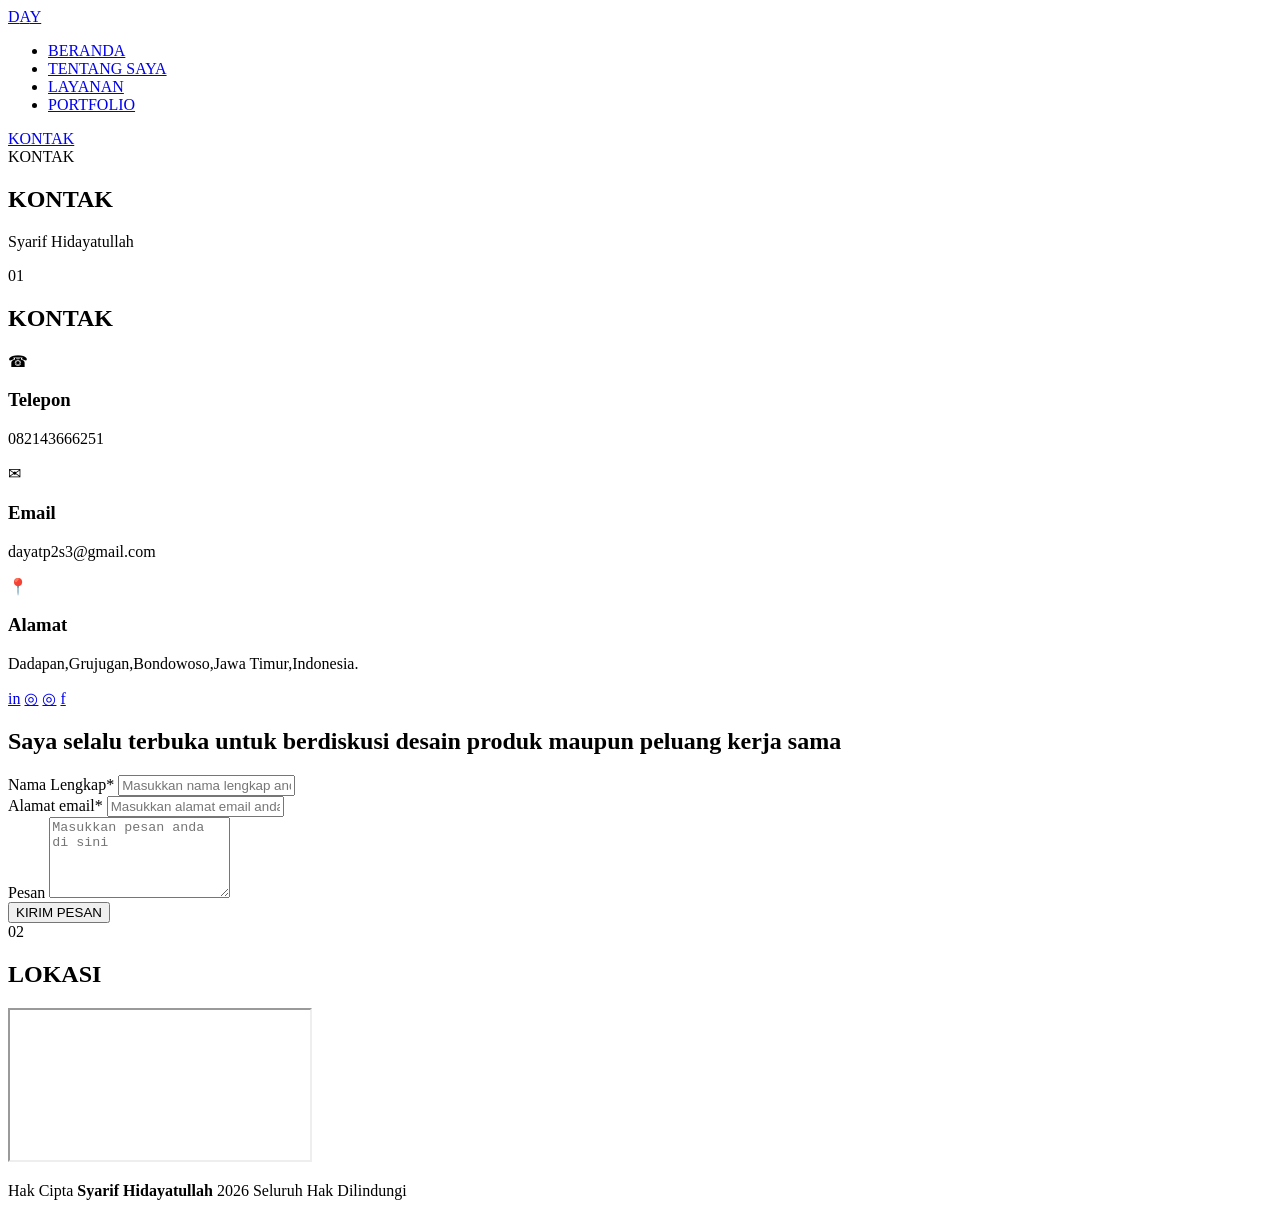
==== index.html @ 2623b0f2 "Add files via upload" ====
<!DOCTYPE html>
<html lang="id">
<head>
    <meta charset="UTF-8">
    <meta name="viewport" content="width=device-width, initial-scale=1.0">

    <title>KontakPortofolio Syarif Hidayatullah</title>


    <link rel="stylesheet" href="nusa.css">

    <link href="https://fonts.googleapis.com/css2?family=Barlow+Condensed:ital,wght@0,100;0,200;0,300;0,400;0,500;0,600;0,700;0,800;0,900;1,100;1,200;1,300;1,400;1,500;1,600;1,700;1,800;1,900&display=swap" rel="stylesheet">
</head>

<body>
    <header class="header">
        <div class="container navbar">

            <a href="#" class="logo">D<span>A</span>Y</a>

            <nav>
                <ul class="nav-menu">
                    <li><a href="#">BERANDA</a></li>
                    <li><a href="#">TENTANG SAYA</a></li>
                    <li><a href="#">LAYANAN</a></li>
                    <li><a href="#" class="active">PORTFOLIO</a></li>
                </ul>
            </nav>

            <a href="#contact" class="contact-btn">KONTAK</a>

        </div>
    </header>
    <section class="hero">

        <div class="hero-bg-text">KONTAK</div>

        <div class="hero-content">
            <h1>KONTAK</h1>

            <p>
                <span>Syarif Hidayatullah</span>
            </p>
        </div>

    </section>


    <main>

        <section class="contact-section container" id="contact">

            <div class="contact-left">

                <div class="section-title">
                    <span class="number">01</span>
                    <h2>KONTAK</h2>
                </div>



                <div class="contact-info">

                    <div class="info-item">
                        <div class="info-icon">☎</div>
                        <div>
                            <h3>Telepon</h3>
                            <p>082143666251</p>
                        </div>
                    </div>

                    <div class="info-item">
                        <div class="info-icon">✉</div>
                        <div>
                            <h3>Email</h3>
                            <p>dayatp2s3@gmail.com</p>
                        </div>
                    </div>

                    <div class="info-item">
                        <div class="info-icon">📍</div>
                        <div>
                            <h3>Alamat</h3>
                            <p>Dadapan,Grujugan,Bondowoso,Jawa Timur,Indonesia.</p>
                        </div>
                    </div>

                </div>


                <div class="social-media">

                    <a href="#" aria-label="LinkedIn">in</a>
                    <a href="#" aria-label="Dribbble">◎</a>
                    <a href="#" aria-label="Instagram">◎</a>
                    <a href="#" aria-label="Facebook">f</a>

                </div>

            </div>


            <div class="contact-right">

                <h2>
                    Saya selalu terbuka untuk berdiskusi
                    <span>desain produk</span>
                    maupun peluang kerja sama
                </h2>

                <form action="#" method="post">

                    <div class="input-group">

                        <div class="input-box">
                            <label for="name">Nama Lengkap*</label>
                            <input
                                type="text"
                                id="name"
                                placeholder="Masukkan nama lengkap anda"
                                required
                            >
                        </div>

                        <div class="input-box">
                            <label for="email">Alamat email*</label>
                            <input
                                type="email"
                                id="email"
                                placeholder="Masukkan alamat email anda"
                                required
                            >
                        </div>

                    </div>

                    <div class="message-box">
                        <label for="message">Pesan</label>

                        <textarea
                            id="message"
                            placeholder="Masukkan pesan anda di sini"
                            rows="5"
                        ></textarea>
                    </div>

                    <button type="submit" class="send-btn">
                        KIRIM PESAN
                    </button>

                </form>

            </div>

        </section>


        <section class="location-section container">

            <div class="section-title">
                <span class="number">02</span>
                <h2>LOKASI</h2>
            </div>

            <div class="map-container">

                <iframe
                    src="https://www.google.com/maps?q=Dadapan,Grujugan,Bondowoso,Jawa+Timur,Indonesia&output=embed"
                    loading="lazy"
                    title="Lokasi Syarif Hidayatullah">
                </iframe>

            </div>

        </section>

    </main>


    <footer class="footer">

        <p>
           Hak Cipta  <strong>Syarif Hidayatullah</strong> 2026
           Seluruh Hak Dilindungi
        </p>

    </footer>

</body>
</html>
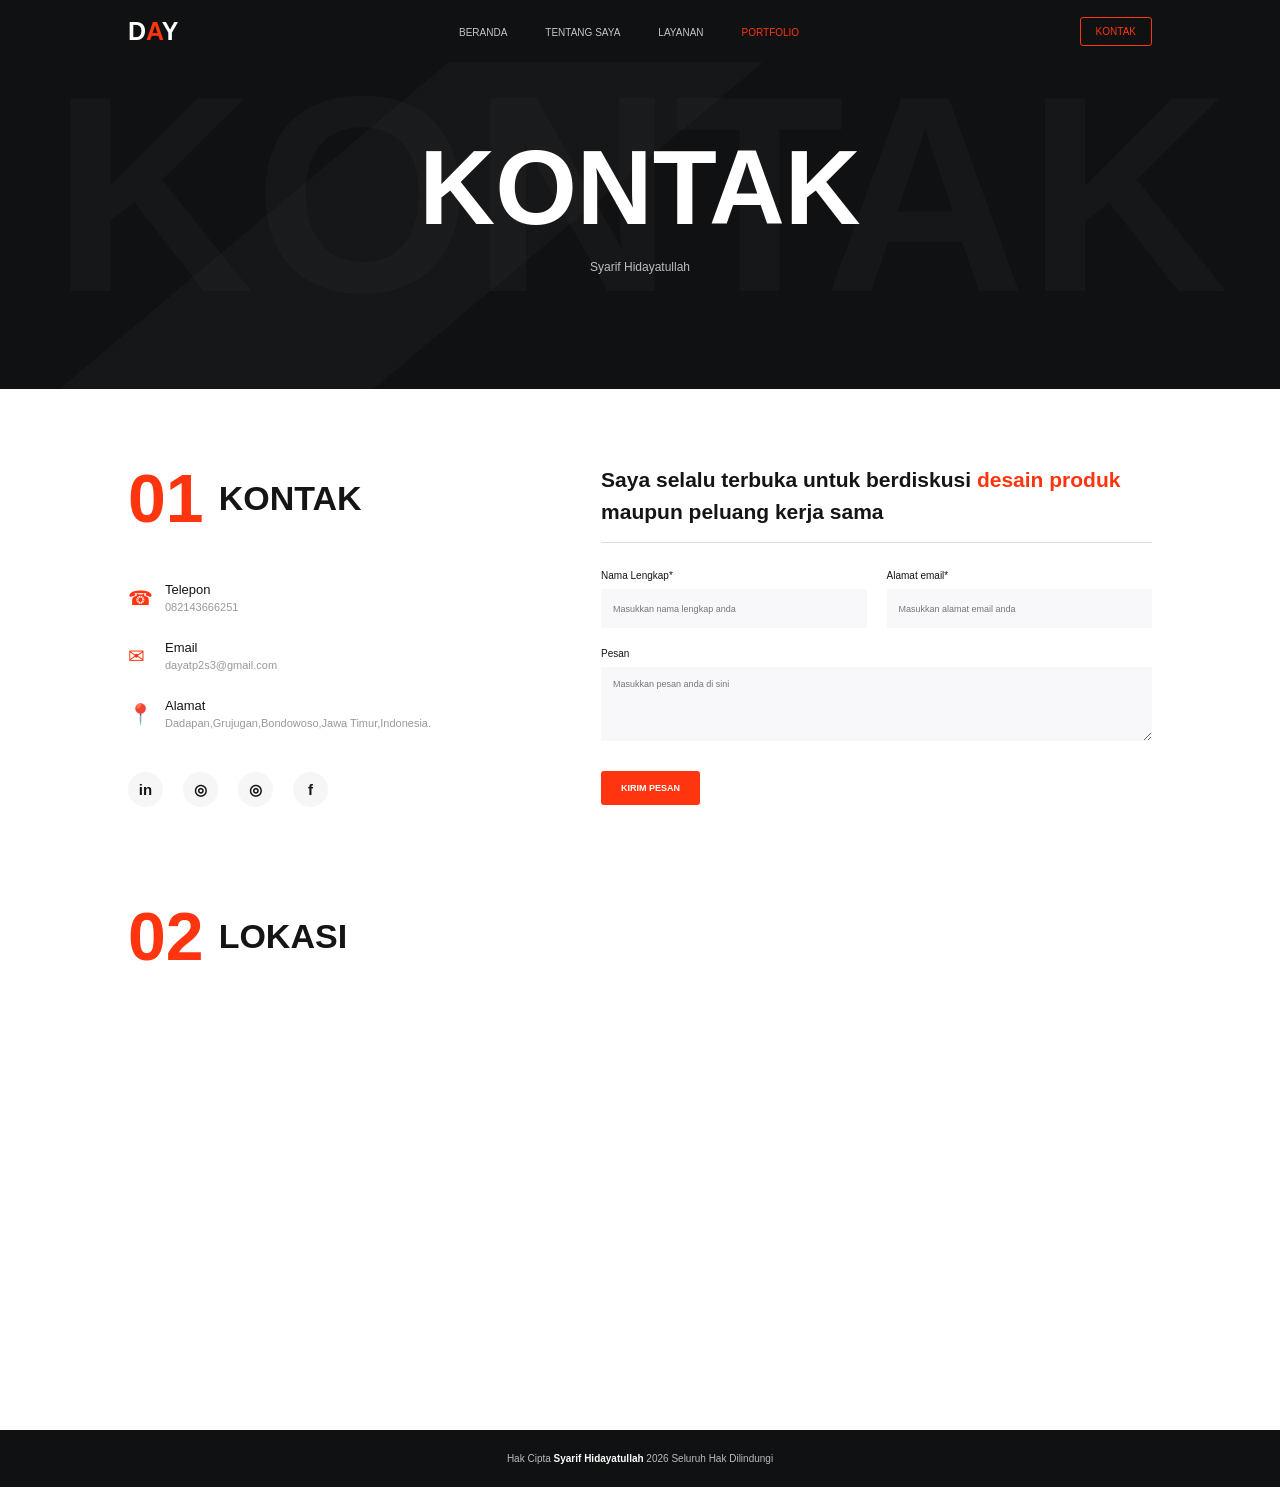
==== commit 45394949: "Update index.html" ====
--- a/index.html
+++ b/index.html
@@ -8,7 +8,7 @@
     <title>KontakPortofolio Syarif Hidayatullah</title>
 
 
-    <link rel="stylesheet" href="nusa.css">
+    <link rel="stylesheet" href="style.css">
 
     <link href="https://fonts.googleapis.com/css2?family=Barlow+Condensed:ital,wght@0,100;0,200;0,300;0,400;0,500;0,600;0,700;0,800;0,900;1,100;1,200;1,300;1,400;1,500;1,600;1,700;1,800;1,900&display=swap" rel="stylesheet">
 </head>
--- a/style.css
+++ b/style.css
@@ -0,0 +1,456 @@
+
+/* RESET CSS */
+* {
+    margin: 0;
+    padding: 0;
+    box-sizing: border-box;
+}
+
+html {
+    scroll-behavior: smooth;
+}
+
+body {
+    font-family: 'Poppins', sans-serif;
+    color: #151515;
+    background-color: #ffffff;
+}
+
+
+/* CONTAINER */
+.container {
+    width: 80%;
+    max-width: 1200px;
+    margin: auto;
+}
+
+
+/* HEADER */
+.header {
+    background-color: #101112;
+    height: 62px;
+    position: absolute;
+    top: 0;
+    left: 0;
+    width: 100%;
+    z-index: 10;
+}
+
+.navbar {
+    height: 100%;
+    display: flex;
+    align-items: center;
+    justify-content: space-between;
+}
+
+.logo {
+    color: white;
+    font-family: 'Barlow Condensed', sans-serif;
+    font-size: 25px;
+    font-weight: 900;
+    text-decoration: none;
+}
+
+.logo span {
+    color: #ff350f;
+}
+
+.nav-menu {
+    display: flex;
+    list-style: none;
+    gap: 38px;
+}
+
+.nav-menu a {
+    color: #c5c5c5;
+    text-decoration: none;
+    font-size: 10px;
+    font-weight: 500;
+    transition: 0.3s;
+}
+
+.nav-menu a:hover,
+.nav-menu a.active {
+    color: #ff350f;
+}
+
+.contact-btn {
+    color: #ff350f;
+    border: 1px solid #ff350f;
+    padding: 8px 15px;
+    border-radius: 3px;
+    font-size: 10px;
+    text-decoration: none;
+    transition: 0.3s;
+}
+
+.contact-btn:hover {
+    background-color: #ff350f;
+    color: white;
+}
+
+
+/* HERO SECTION */
+.hero {
+    height: 389px;
+    background: #101112;
+    display: flex;
+    justify-content: center;
+    align-items: center;
+    position: relative;
+    overflow: hidden;
+    color: white;
+}
+
+.hero::before {
+    content: "";
+    position: absolute;
+    inset: 0;
+    background:
+        linear-gradient(
+            140deg,
+            transparent 30%,
+            rgba(255,255,255,0.025) 30%,
+            rgba(255,255,255,0.025) 48%,
+            transparent 48%
+        );
+}
+
+.hero-bg-text {
+    position: absolute;
+    font-family: 'Barlow Condensed', sans-serif;
+    font-size: clamp(120px, 25vw, 280px);
+    font-weight: 900;
+    color: rgba(255,255,255,0.025);
+    white-space: nowrap;
+}
+
+.hero-content {
+    position: relative;
+    text-align: center;
+    margin-top: 20px;
+}
+
+.hero-content h1 {
+    font-family: 'Barlow Condensed', sans-serif;
+    font-size: 105px;
+    font-weight: 900;
+    line-height: 1;
+}
+
+.hero-content p {
+    margin-top: 20px;
+    font-size: 12px;
+    color: white;
+}
+
+.hero-content p span {
+    color: #bdbdbd;
+}
+
+
+/* CONTACT SECTION */
+.contact-section {
+    display: grid;
+    grid-template-columns: 1fr 1.35fr;
+    gap: 65px;
+    padding-top: 75px;
+    padding-bottom: 95px;
+}
+
+
+/* JUDUL SECTION */
+.section-title {
+    display: flex;
+    align-items: center;
+    gap: 15px;
+    margin-bottom: 45px;
+}
+
+.number {
+    font-family: 'Barlow Condensed', sans-serif;
+    font-size: 68px;
+    font-weight: 800;
+    color: #ff350f;
+    line-height: 1;
+}
+
+.section-title h2 {
+    font-family: 'Barlow Condensed', sans-serif;
+    font-size: 34px;
+    font-weight: 800;
+}
+
+
+/* CONTACT INFORMATION */
+.contact-info {
+    margin-top: 50px;
+}
+
+.info-item {
+    display: flex;
+    align-items: center;
+    gap: 15px;
+    margin-bottom: 27px;
+}
+
+.info-icon {
+    color: #ff350f;
+    font-size: 20px;
+    width: 22px;
+}
+
+.info-item h3 {
+    font-size: 13px;
+    font-weight: 500;
+    margin-bottom: 4px;
+}
+
+.info-item p {
+    color: #999999;
+    font-size: 11px;
+}
+
+
+/* SOCIAL MEDIA */
+.social-media {
+    display: flex;
+    gap: 20px;
+    margin-top: 43px;
+}
+
+.social-media a {
+    width: 35px;
+    height: 35px;
+    background-color: #f6f6f6;
+    color: #151515;
+    display: flex;
+    align-items: center;
+    justify-content: center;
+    border-radius: 50%;
+    text-decoration: none;
+    font-size: 15px;
+    font-weight: 600;
+    transition: 0.3s;
+}
+
+.social-media a:hover {
+    background-color: #ff350f;
+    color: white;
+}
+
+
+/* FORM CONTACT */
+.contact-right h2 {
+    font-family: 'Barlow Condensed', sans-serif;
+    font-size: 21px;
+    font-weight: 700;
+    line-height: 1.5;
+    padding-bottom: 15px;
+    border-bottom: 1px solid #dddddd;
+    margin-bottom: 27px;
+}
+
+.contact-right h2 span {
+    color: #ff350f;
+}
+
+.input-group {
+    display: grid;
+    grid-template-columns: 1fr 1fr;
+    gap: 20px;
+}
+
+.input-box,
+.message-box {
+    display: flex;
+    flex-direction: column;
+}
+
+.input-box label,
+.message-box label {
+    font-size: 10px;
+    margin-bottom: 8px;
+}
+
+.input-box input {
+    width: 100%;
+    height: 39px;
+    padding: 12px;
+    border: none;
+    background-color: #f8f8fa;
+    outline: none;
+    font-family: 'Poppins', sans-serif;
+    font-size: 9px;
+}
+
+.input-box input:focus,
+.message-box textarea:focus {
+    border: 1px solid #ff350f;
+}
+
+.message-box {
+    margin-top: 20px;
+}
+
+.message-box textarea {
+    width: 100%;
+    padding: 12px;
+    border: none;
+    outline: none;
+    resize: vertical;
+    background-color: #f8f8fa;
+    font-family: 'Poppins', sans-serif;
+    font-size: 9px;
+}
+
+.send-btn {
+    background-color: #ff350f;
+    color: white;
+    border: none;
+    padding: 12px 20px;
+    margin-top: 30px;
+    border-radius: 3px;
+    font-size: 9px;
+    font-weight: 600;
+    cursor: pointer;
+    transition: 0.3s;
+}
+
+.send-btn:hover {
+    background-color: #d92b0b;
+}
+
+
+/* LOCATION SECTION */
+.location-section {
+    padding-bottom: 55px;
+}
+
+.location-section .section-title {
+    margin-bottom: 40px;
+}
+
+.map-container {
+    width: 100%;
+    height: 365px;
+    overflow: hidden;
+    border-radius: 10px;
+}
+
+.map-container iframe {
+    width: 100%;
+    height: 100%;
+    border: none;
+}
+
+
+/* FOOTER */
+.footer {
+    height: 57px;
+    background-color: #101112;
+    display: flex;
+    justify-content: center;
+    align-items: center;
+    color: #bbbbbb;
+    font-size: 10px;
+    text-align: center;
+}
+
+.footer strong {
+    color: white;
+}
+
+
+/* RESPONSIVE DESIGN */
+@media screen and (max-width: 768px) {
+
+    .container {
+        width: 90%;
+    }
+
+    .navbar {
+        justify-content: space-between;
+    }
+
+    .nav-menu {
+        gap: 12px;
+    }
+
+    .nav-menu a {
+        font-size: 8px;
+    }
+
+    .contact-btn {
+        display: none;
+    }
+
+    .hero-content h1 {
+        font-size: 75px;
+    }
+
+    .contact-section {
+        grid-template-columns: 1fr;
+        gap: 45px;
+        padding-top: 55px;
+        padding-bottom: 65px;
+    }
+
+    .contact-info {
+        margin-top: 25px;
+    }
+
+    .contact-right h2 {
+        font-size: 20px;
+    }
+
+    .location-section {
+        padding-bottom: 40px;
+    }
+
+    .map-container {
+        height: 300px;
+    }
+}
+
+
+@media screen and (max-width: 480px) {
+
+    .logo {
+        font-size: 20px;
+    }
+
+    .nav-menu {
+        gap: 9px;
+    }
+
+    .nav-menu a {
+        font-size: 7px;
+    }
+
+    .hero {
+        height: 320px;
+    }
+
+    .hero-content h1 {
+        font-size: 60px;
+    }
+
+    .section-title h2 {
+        font-size: 29px;
+    }
+
+    .number {
+        font-size: 58px;   
+    }
+
+    .input-group {
+        grid-template-columns: 1fr;
+        gap: 15px;
+    }
+
+    .map-container {
+        height: 230px;
+    }
+
+}
